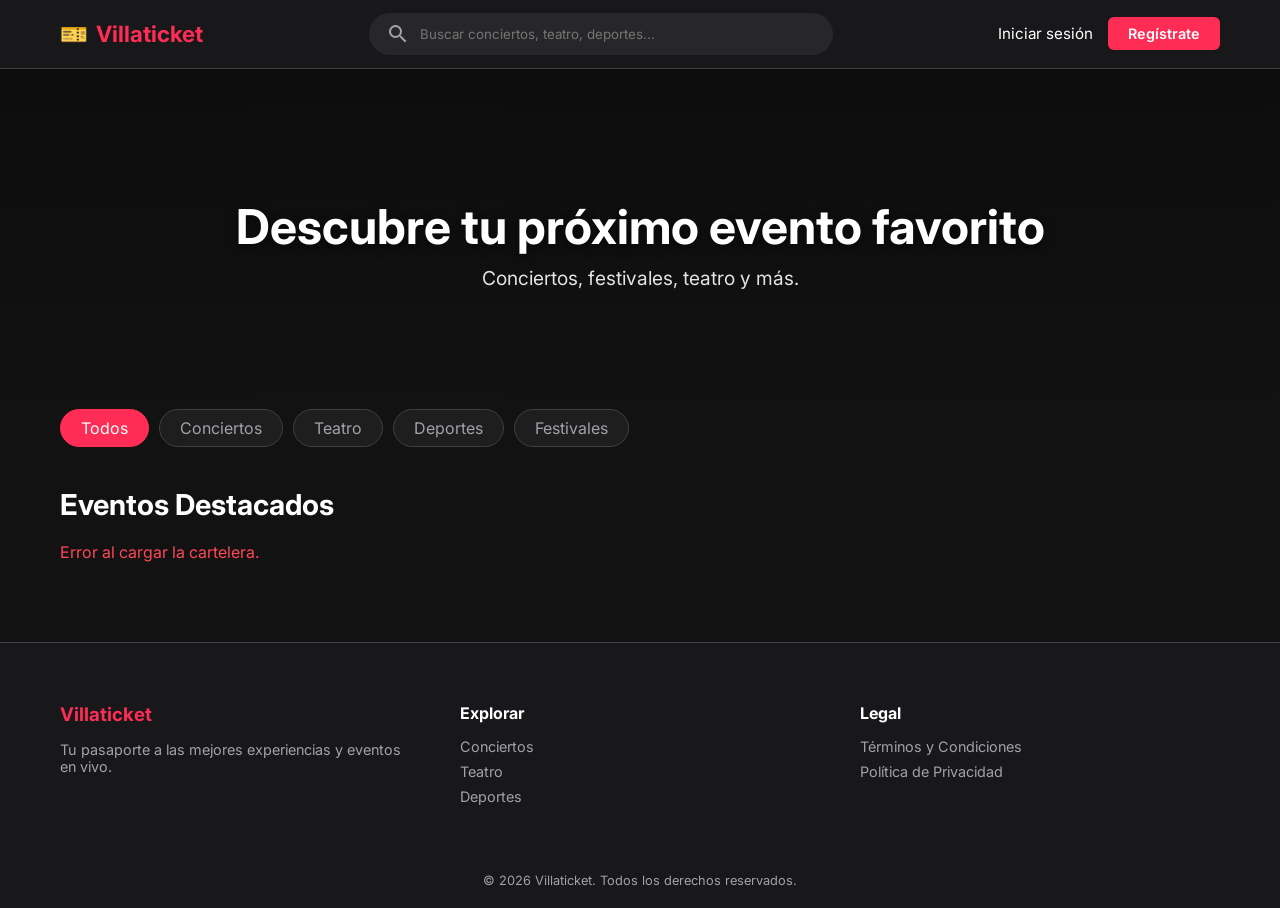
==== src/main/resources/static/crear-evento.html @ a06ca5f1 "actualizacion" ====
<!DOCTYPE html>
<html lang="es">
<head>
    <meta charset="UTF-8">
    <meta name="viewport" content="width=device-width, initial-scale=1.0">
    <title>Villaticket - Crear Evento</title>
    <link href="https://fonts.googleapis.com/css2?family=Inter:wght@400;500;600;700&display=swap" rel="stylesheet">
    <link rel="stylesheet" href="css/styles.css">
</head>
<body class="auth-body">

<nav class="navbar">
    <div class="nav-container">
        <a href="index.html" class="logo-area" style="text-decoration: none;">
            <span>🎫</span> Villaticket Panel Vendedor
        </a>
        <div class="nav-links">
            <a href="#" class="nav-item" id="btnCerrarSesion" style="color: #ff4757;">Cerrar sesión</a>
        </div>
    </div>
</nav>

<div class="container" style="margin-top: 40px; padding-bottom: 50px;">
    <div class="auth-card" style="max-width: 600px; margin: 0 auto;">
        <h2 class="auth-title">Crear Nuevo Evento</h2>
        <p class="auth-subtitle">Completa los datos para publicar tu evento en la cartelera.</p>

        <form id="crearEventoForm">
            <div class="form-group">
                <label class="form-label">Título del Evento</label>
                <input type="text" id="titulo" class="form-control" required placeholder="Ej. Concierto Rock">
            </div>

            <div style="display: flex; gap: 15px;">
                <div class="form-group" style="flex: 1;">
                    <label class="form-label">Fecha</label>
                    <input type="date" id="fecha" class="form-control" required>
                </div>
                <div class="form-group" style="flex: 1;">
                    <label class="form-label">Hora</label>
                    <input type="time" id="hora" class="form-control" required>
                </div>
            </div>

            <div class="form-group">
                <label class="form-label">Ubicación / Recinto</label>
                <input type="text" id="ubicacion" class="form-control" required placeholder="Ej. Estadio Nacional">
            </div>

            <div class="form-group">
                <label class="form-label">Categoría</label>
                <select id="categoriaId" class="form-control" required>
                    <option value="" disabled selected>Cargando categorías...</option>
                </select>
            </div>

            <div class="form-group">
                <label class="form-label">URL de la Imagen (Opcional)</label>
                <input type="url" id="imagen" class="form-control" placeholder="https://ejemplo.com/imagen.jpg">
            </div>

            <div id="eventoError" class="error-msg"></div>

            <button type="submit" class="btn btn-primary" style="width: 100%; padding: 12px; margin-top: 20px; font-size: 1rem;" id="btnCrear">
                Publicar Evento
            </button>
        </form>
    </div>
</div>

<script src="js/api.js"></script>
<script src="js/auth.js"></script>
<script src="js/crear-evento.js"></script>
</body>
</html>
---- src/main/resources/static/css/styles.css ----
/* --- ESTILOS ESPECÍFICOS PARA AUTH (LOGIN/REGISTER) --- */

/* Fondo especial para login/registro con un sutil destello rosa */
.auth-body {
    background-color: var(--bg-body);
    background-image: radial-gradient(circle at top right, rgba(255, 45, 85, 0.05), transparent 40%);
    min-height: 100vh;
    display: flex;
    flex-direction: column;
}

.auth-container {
    flex-grow: 1; /* Ocupa el espacio restante bajo el navbar */
    display: flex;
    align-items: center;
    justify-content: center;
    padding: 20px;
}

.auth-card {
    background-color: var(--bg-card);
    width: 100%;
    max-width: 440px;
    padding: 2.5rem;
    border-radius: var(--radius);
    border: 1px solid var(--border);
    /* Sombra suave para darle profundidad */
    box-shadow: 0 10px 40px rgba(0,0,0,0.4);
    animation: fadeIn 0.4s ease-out;
}

@keyframes fadeIn {
    from { opacity: 0; transform: translateY(15px); }
    to { opacity: 1; transform: translateY(0); }
}

.auth-title {
    text-align: center;
    font-size: 1.8rem;
    margin-bottom: 0.5rem;
    color: var(--text-main);
    font-weight: 700;
}

.auth-subtitle {
    text-align: center;
    color: var(--text-muted);
    font-size: 0.95rem;
    margin-bottom: 2rem;
}

/* Selector de Roles estilo Pill (Pastilla) */
.role-selector {
    display: flex;
    background-color: #27272a; /* Fondo oscuro del input */
    padding: 4px;
    border-radius: 8px; /* Bordes suaves */
    margin-bottom: 5px;
    border: 1px solid var(--border);
}

.role-option {
    flex: 1;
    text-align: center;
    padding: 10px;
    cursor: pointer;
    border-radius: 6px; /* Bordes interiores */
    font-size: 0.9rem;
    font-weight: 600;
    color: var(--text-muted);
    transition: all 0.2s ease;
    user-select: none;
}

.role-option:hover {
    color: var(--text-main);
}

/* El botón seleccionado se enciende con tu color principal */
.role-option.active {
    background-color: var(--primary);
    color: white;
    /* Sombra sutil del color primario */
    box-shadow: 0 4px 12px rgba(255, 45, 85, 0.3);
}

/* Enlaces del pie del formulario */
.auth-footer {
    text-align: center;
    margin-top: 1.5rem;
    font-size: 0.9rem;
    color: var(--text-muted);
}

.auth-link {
    color: var(--primary);
    text-decoration: none;
    font-weight: 600;
    transition: 0.3s;
}

.auth-link:hover {
    color: var(--primary-hover);
    text-decoration: underline;
}

.error-msg {
    background-color: rgba(255, 45, 85, 0.1);
    color: var(--primary);
    border: 1px solid rgba(255, 45, 85, 0.3);
    padding: 10px;
    border-radius: 8px;
    font-size: 0.85rem;
    margin-bottom: 15px;
    display: none;
    text-align: center;
}


/*------- diseños de eliminar despues --------------*/

:root {
    /* Paleta Oscura inspirada en Joinnus pero Dark */
    --bg-body: #121212;        /* Fondo muy oscuro */
    --bg-card: #1e1e1e;        /* Tarjetas un poco más claras */
    --bg-header: #18181b;      /* Header sólido */

    /* Colores de Acento */
    --primary: #ff2d55;        /* El Rojo/Rosa Joinnus vibrante */
    --primary-hover: #e01b42;

    /* Textos */
    --text-main: #ffffff;
    --text-muted: #a1a1aa;

    /* Bordes y UI */
    --border: #3f3f46;
    --radius: 12px;
}

* {
    margin: 0;
    padding: 0;
    box-sizing: border-box;
    font-family: 'Inter', sans-serif; /* Tipografía moderna */
}

body {
    background-color: var(--bg-body);
    color: var(--text-main);
}

/* --- NAVBAR --- */
.navbar {
    background-color: var(--bg-header);
    border-bottom: 1px solid var(--border);
    position: sticky;
    top: 0;
    z-index: 1000;
    padding: 0.8rem 0;
}

.nav-container {
    max-width: 1200px;
    margin: 0 auto;
    display: flex;
    justify-content: space-between;
    align-items: center;
    padding: 0 20px;
}

.logo-area {
    display: flex;
    align-items: center;
    gap: 8px;
    color: var(--primary);
    font-weight: 700;
    font-size: 1.4rem;
    cursor: pointer;
}

/* Barra de Búsqueda estilo Joinnus */
.search-bar {
    background-color: #27272a;
    border-radius: 50px;
    padding: 8px 16px;
    display: flex;
    align-items: center;
    width: 40%;
    border: 1px solid transparent;
    transition: 0.3s;
}

.search-bar:focus-within {
    border-color: var(--primary);
    background-color: #000;
}

.search-bar input {
    background: transparent;
    border: none;
    outline: none;
    color: white;
    margin-left: 10px;
    width: 100%;
}

.search-bar .material-icons-outlined {
    color: var(--text-muted);
}

.nav-links {
    display: flex;
    align-items: center;
    gap: 20px;
}

.nav-item {
    color: var(--text-main);
    text-decoration: none;
    font-size: 0.95rem;
    transition: 0.3s;
}

.nav-item:hover { color: var(--primary); }

.btn {
    padding: 8px 20px;
    border-radius: 6px;
    text-decoration: none;
    font-weight: 600;
    font-size: 0.9rem;
    transition: 0.3s;
}

.btn-text { color: var(--text-main); }
.btn-text:hover { color: var(--primary); }

.btn-primary {
    background-color: var(--primary);
    color: white;
}

.btn-primary:hover {
    background-color: var(--primary-hover);
    transform: translateY(-2px);
}

/* --- HERO --- */
.hero-section {
    height: 350px;
    background: linear-gradient(to bottom, rgba(0,0,0,0.3), var(--bg-body)),
                url('https://images.unsplash.com/photo-1492684223066-81342ee5ff30?ixlib=rb-1.2.1&auto=format&fit=crop&w=1350&q=80');
    background-size: cover;
    background-position: center;
    display: flex;
    align-items: center;
    justify-content: center;
    text-align: center;
}

.hero-content h1 {
    font-size: 3rem;
    margin-bottom: 10px;
    text-shadow: 0 4px 10px rgba(0,0,0,0.5);
}

/* --- FILTERS / CHIPS --- */
.container {
    max-width: 1200px;
    margin: 0 auto;
    padding: 20px;
}

.filters-section {
    display: flex;
    gap: 10px;
    overflow-x: auto;
    padding-bottom: 10px;
    margin-top: -30px; /* Efecto flotante sobre el hero */
    position: relative;
    z-index: 10;
}

.chip {
    background-color: var(--bg-card);
    border: 1px solid var(--border);
    color: var(--text-muted);
    padding: 8px 20px;
    border-radius: 20px;
    cursor: pointer;
    white-space: nowrap;
    transition: 0.3s;
}

.chip:hover, .chip.active {
    background-color: var(--primary);
    color: white;
    border-color: var(--primary);
}

/* --- GRID CARDS --- */
.section-title {
    margin: 30px 0 20px 0;
    font-size: 1.8rem;
}

.grid-eventos {
    display: grid;
    grid-template-columns: repeat(auto-fill, minmax(280px, 1fr)); /* Responsive Grid */
    gap: 24px;
}

/* Tarjeta estilo Joinnus Dark */
.card-evento {
    background-color: var(--bg-card);
    border-radius: var(--radius);
    overflow: hidden;
    transition: transform 0.3s, box-shadow 0.3s;
    border: 1px solid transparent;
    display: flex;
    flex-direction: column;
}

.card-evento:hover {
    transform: translateY(-5px);
    border-color: var(--border);
    box-shadow: 0 10px 30px rgba(0,0,0,0.5);
}

.card-image-wrapper {
    position: relative;
    height: 180px;
}

.card-img {
    width: 100%;
    height: 100%;
    object-fit: cover;
}

/* Badge de fecha sobre la imagen */
.date-badge {
    position: absolute;
    top: 10px;
    right: 10px;
    background-color: rgba(0,0,0,0.8);
    color: white;
    padding: 5px 10px;
    border-radius: 8px;
    font-size: 0.8rem;
    font-weight: bold;
    text-align: center;
    backdrop-filter: blur(4px);
}

.date-day { font-size: 1.1rem; display: block; }
.date-month { text-transform: uppercase; color: var(--primary); }

.card-body {
    padding: 16px;
    display: flex;
    flex-direction: column;
    flex-grow: 1;
}

.card-category {
    font-size: 0.75rem;
    color: var(--text-muted);
    text-transform: uppercase;
    letter-spacing: 1px;
    margin-bottom: 5px;
}

.card-title {
    font-size: 1.1rem;
    font-weight: 700;
    margin-bottom: 8px;
    line-height: 1.4;
    color: var(--text-main);
}

.card-info {
    display: flex;
    align-items: center;
    gap: 5px;
    color: var(--text-muted);
    font-size: 0.85rem;
    margin-bottom: 15px;
}

.card-footer {
    margin-top: auto;
    display: flex;
    justify-content: space-between;
    align-items: center;
    border-top: 1px solid var(--border);
    padding-top: 12px;
}

.price-tag {
    font-size: 0.9rem;
    color: var(--text-muted);
}

.price-amount {
    font-size: 1.3rem;
    font-weight: 800;
    color: var(--primary);
}

.btn-buy-card {
    background-color: transparent;
    color: var(--text-main);
    border: 1px solid var(--border);
    padding: 6px 12px;
    border-radius: 6px;
    cursor: pointer;
    font-size: 0.85rem;
    transition: 0.3s;
}

.btn-buy-card:hover {
    background-color: var(--text-main);
    color: black;
}

/* --- FOOTER --- */
.footer {
    background-color: var(--bg-header);
    margin-top: 60px;
    padding: 40px 0 20px 0;
    border-top: 1px solid var(--border);
}

.footer-content {
    display: grid;
    grid-template-columns: repeat(auto-fit, minmax(200px, 1fr));
    gap: 40px;
}

.footer-col h3, .footer-col h4 {
    color: var(--text-main);
    margin-bottom: 15px;
}

.footer-col a {
    display: block;
    color: var(--text-muted);
    text-decoration: none;
    margin-bottom: 8px;
    font-size: 0.9rem;
}

.footer-col a:hover { color: var(--primary); }

.copyright {
    text-align: center;
    margin-top: 40px;
    color: var(--text-muted);
    font-size: 0.8rem;
}

/* RESPONSIVE */
@media (max-width: 768px) {
    .nav-links, .search-bar { display: none; } /* En móvil simplificamos */
    .hero-content h1 { font-size: 2rem; }
}

/* --- ESTILOS DE AUTENTICACIÓN (LOGIN/REGISTER) --- */

.auth-body {
    background-image: radial-gradient(circle at top right, rgba(255, 45, 85, 0.1), transparent 40%),
                      radial-gradient(circle at bottom left, rgba(108, 92, 231, 0.1), transparent 40%);
}

.auth-container {
    min-height: calc(100vh - 140px); /* Restamos header/footer aprox */
    display: flex;
    align-items: center;
    justify-content: center;
    padding: 20px;
}

.auth-card {
    background-color: var(--bg-card);
    width: 100%;
    max-width: 420px;
    padding: 2.5rem;
    border-radius: var(--radius);
    border: 1px solid var(--border);
    box-shadow: 0 15px 35px rgba(0,0,0,0.5);
    animation: fadeIn 0.5s ease-out;
}

@keyframes fadeIn {
    from { opacity: 0; transform: translateY(20px); }
    to { opacity: 1; transform: translateY(0); }
}

.auth-title {
    text-align: center;
    font-size: 1.8rem;
    margin-bottom: 0.5rem;
    color: var(--text-main);
}

.auth-subtitle {
    text-align: center;
    color: var(--text-muted);
    font-size: 0.9rem;
    margin-bottom: 2rem;
}

/* Campos de Formulario */
.form-group {
    margin-bottom: 1.2rem;
}

.form-label {
    display: block;
    margin-bottom: 8px;
    font-size: 0.85rem;
    color: var(--text-muted);
    font-weight: 500;
}

.form-control {
    width: 100%;
    background-color: #27272a; /* Input oscuro */
    border: 1px solid var(--border);
    padding: 12px 16px;
    border-radius: 8px;
    color: white;
    font-size: 1rem;
    outline: none;
    transition: 0.3s;
}

.form-control:focus {
    border-color: var(--primary);
    box-shadow: 0 0 0 3px rgba(255, 45, 85, 0.2);
}

/* Selector de Rol (Cliente vs Vendedor) */
.role-selector {
    display: flex;
    background-color: #27272a;
    padding: 5px;
    border-radius: 50px;
    margin-bottom: 20px;
    border: 1px solid var(--border);
}

.role-option {
    flex: 1;
    text-align: center;
    padding: 10px;
    cursor: pointer;
    border-radius: 50px;
    font-size: 0.9rem;
    font-weight: 600;
    color: var(--text-muted);
    transition: 0.3s;
    user-select: none; /* Evita que se seleccione el texto */
}

/* La clase .active se pone con JS */
.role-option.active {
    background-color: var(--primary);
    color: white;
    box-shadow: 0 2px 10px rgba(255, 45, 85, 0.4);
}

/* Footer del Formulario */
.auth-footer {
    text-align: center;
    margin-top: 1.5rem;
    font-size: 0.9rem;
    color: var(--text-muted);
}

.auth-link {
    color: var(--primary);
    text-decoration: none;
    font-weight: 600;
}

.auth-link:hover { text-decoration: underline; }

/* Mensaje de Error */
.error-msg {
    color: #ff4757;
    font-size: 0.85rem;
    margin-top: 5px;
    display: none; /* Se muestra con JS */
}

/* --- ESTILOS CREAR EVENTO --- */
.upload-area {
    border: 2px dashed var(--border);
    border-radius: var(--radius);
    padding: 40px;
    text-align: center;
    cursor: pointer;
    transition: 0.3s;
    background-color: rgba(255,255,255,0.02);
}

.upload-area:hover {
    border-color: var(--primary);
    background-color: rgba(255, 45, 85, 0.05);
}

.upload-icon { font-size: 3rem; color: var(--text-muted); margin-bottom: 10px; }

/* --- ESTILOS MIS TICKETS (El diseño "Entrada Real") --- */
.ticket-container {
    display: flex;
    flex-direction: column;
    gap: 20px;
}

.ticket-card-real {
    display: flex;
    background-color: var(--bg-card);
    border-radius: var(--radius);
    overflow: hidden;
    border: 1px solid var(--border);
    position: relative;
    height: 200px;
    transition: 0.3s;
}

.ticket-card-real:hover {
    box-shadow: 0 10px 30px rgba(0,0,0,0.5);
    transform: translateX(5px);
}

/* Parte Izquierda (Info Evento) */
.ticket-left {
    flex: 1; /* Ocupa todo el espacio posible */
    padding: 25px;
    display: flex;
    flex-direction: column;
    justify-content: center;
    border-right: 2px dashed #3f3f46; /* Línea de corte */
    position: relative;
}

/* Los "mordiscos" o agujeros del ticket */
.ticket-left::after, .ticket-left::before {
    content: '';
    position: absolute;
    right: -10px;
    width: 20px;
    height: 20px;
    background-color: var(--bg-body); /* Color del fondo de la web */
    border-radius: 50%;
}
.ticket-left::before { top: -10px; }
.ticket-left::after { bottom: -10px; }

.ticket-event-title { font-size: 1.5rem; font-weight: 700; color: var(--text-main); margin-bottom: 10px;}
.ticket-meta { color: var(--text-muted); margin-bottom: 5px; display: flex; align-items: center; gap: 5px;}

/* Parte Derecha (QR) */
.ticket-right {
    width: 200px;
    display: flex;
    align-items: center;
    justify-content: center;
    background-color: white; /* El QR necesita contraste */
    padding: 10px;
    flex-shrink: 0;
}

/* ESTADO DEL TICKET (Badge) */
.ticket-status {
    display: inline-block;
    padding: 4px 10px;
    border-radius: 4px;
    font-size: 0.8rem;
    font-weight: bold;
    margin-top: 10px;
}
.status-valid { background-color: rgba(0, 184, 148, 0.2); color: #00b894; border: 1px solid #00b894;}
.status-used { background-color: rgba(255, 255, 255, 0.1); color: #b2bec3; border: 1px solid #636e72;}

/* Responsive para tickets */
@media (max-width: 768px) {
    .ticket-card-real { flex-direction: column; height: auto; }
    .ticket-left { border-right: none; border-bottom: 2px dashed #3f3f46; }
    .ticket-right { width: 100%; padding: 20px; }
    /* Ajuste agujeros */
    .ticket-left::after, .ticket-left::before { right: auto; left: -10px; } /* Simplificado para móvil */
}
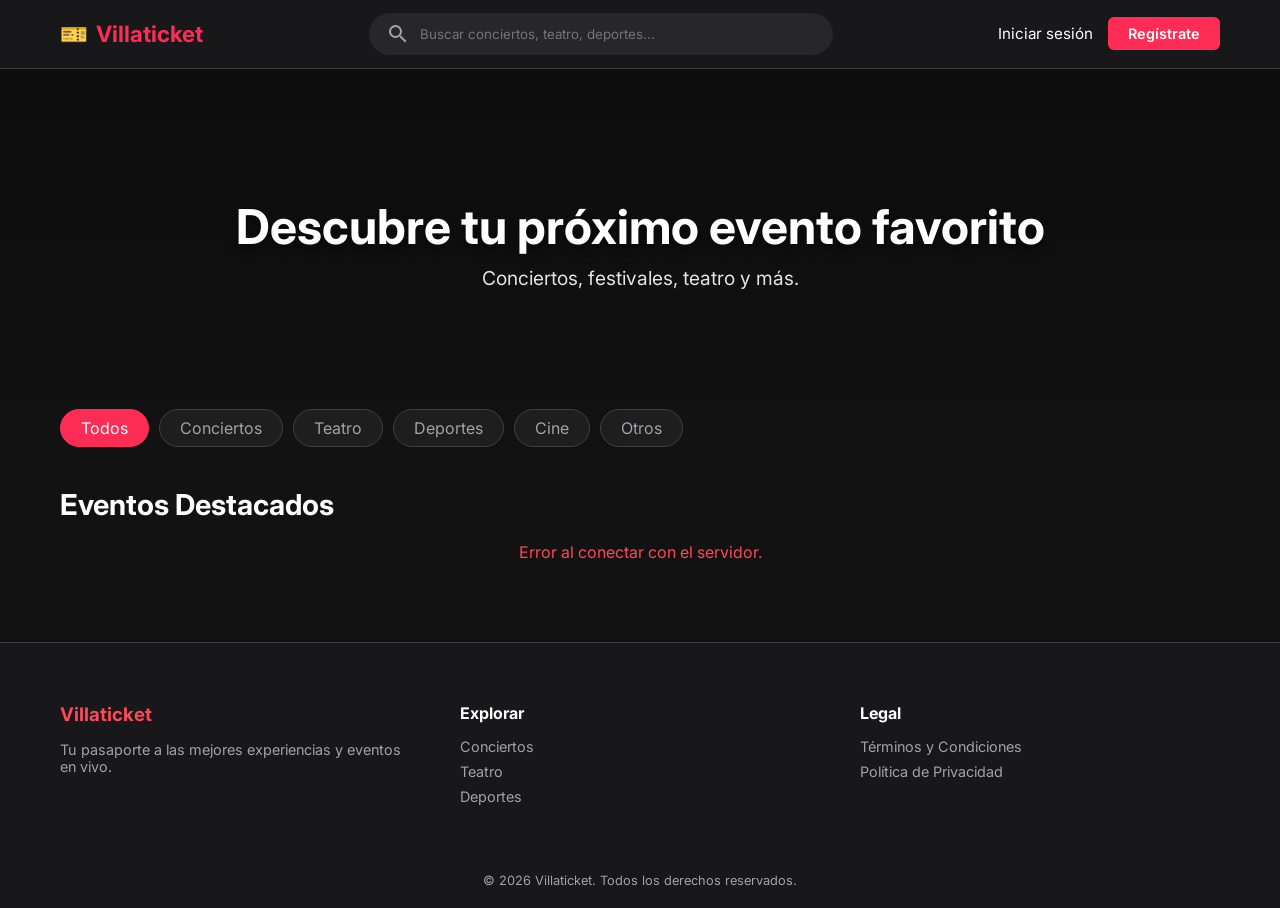
==== commit c1b3700e: "funcionalidad buscador eventos" ====
--- a/src/main/resources/static/crear-evento.html
+++ b/src/main/resources/static/crear-evento.html
@@ -14,6 +14,11 @@
         <a href="index.html" class="logo-area" style="text-decoration: none;">
             <span>🎫</span> Villaticket Panel Vendedor
         </a>
+        <button class="menu-toggle" id="menuToggle">
+            <span></span>
+            <span></span>
+            <span></span>
+        </button>
         <div class="nav-links">
             <a href="#" class="nav-item" id="btnCerrarSesion" style="color: #ff4757;">Cerrar sesión</a>
         </div>
@@ -23,12 +28,18 @@
 <div class="container" style="margin-top: 40px; padding-bottom: 50px;">
     <div class="auth-card" style="max-width: 600px; margin: 0 auto;">
         <h2 class="auth-title">Crear Nuevo Evento</h2>
-        <p class="auth-subtitle">Completa los datos para publicar tu evento en la cartelera.</p>
+        <p class="auth-subtitle">Completa los datos y sube las imágenes para publicar tu evento.</p>
 
         <form id="crearEventoForm">
             <div class="form-group">
                 <label class="form-label">Título del Evento</label>
                 <input type="text" id="titulo" class="form-control" required placeholder="Ej. Concierto Rock">
+            </div>
+
+            <!-- NUEVO CAMPO: Descripción -->
+            <div class="form-group">
+                <label class="form-label">Descripción detallada</label>
+                <textarea id="descripcion" class="form-control" rows="4" required placeholder="Explica de qué trata tu evento, artistas invitados, etc."></textarea>
             </div>
 
             <div style="display: flex; gap: 15px;">
@@ -54,15 +65,25 @@
                 </select>
             </div>
 
+            <!-- MODIFICADO: Subida de archivo físico para el Banner -->
             <div class="form-group">
-                <label class="form-label">URL de la Imagen (Opcional)</label>
-                <input type="url" id="imagen" class="form-control" placeholder="https://ejemplo.com/imagen.jpg">
+                <label class="form-label">Imagen Principal (Banner del evento)</label>
+                <input type="file" id="imagenPrincipal" class="form-control" accept="image/*" required>
             </div>
 
-            <div id="eventoError" class="error-msg"></div>
+            <!-- NUEVO CAMPO: Galería de imágenes (Archivos múltiples) -->
+            <div class="form-group">
+                <label class="form-label">Galería de Imágenes (Opcional)</label>
+                <input type="file" id="galeriaImagenes" class="form-control" accept="image/*" multiple>
+                <small style="color: var(--text-muted); display: block; margin-top: 5px; font-size: 0.85rem;">
+                    Puedes seleccionar varios archivos manteniendo pulsada la tecla Ctrl (o Cmd en Mac).
+                </small>
+            </div>
+
+            <div id="eventoError" class="error-msg" style="display: none; color: #ff4757; margin-top: 15px;"></div>
 
             <button type="submit" class="btn btn-primary" style="width: 100%; padding: 12px; margin-top: 20px; font-size: 1rem;" id="btnCrear">
-                Publicar Evento
+                Guardar Evento y Continuar
             </button>
         </form>
     </div>
--- a/src/main/resources/static/css/styles.css
+++ b/src/main/resources/static/css/styles.css
@@ -694,4 +694,197 @@
     .ticket-right { width: 100%; padding: 20px; }
     /* Ajuste agujeros */
     .ticket-left::after, .ticket-left::before { right: auto; left: -10px; } /* Simplificado para móvil */
+}
+
+/* =========================================
+   ESTADÍSTICAS DEL DASHBOARD VENDEDOR
+   ========================================= */
+.stats-grid {
+    display: grid;
+    grid-template-columns: repeat(auto-fit, minmax(250px, 1fr));
+    gap: 20px;
+    margin-bottom: 30px;
+    margin-top: 20px;
+}
+
+.stat-card {
+    background: #2a2a35; /* Adaptado al modo oscuro */
+    border-radius: 10px;
+    padding: 20px;
+    display: flex;
+    align-items: center;
+    gap: 15px;
+    box-shadow: 0 4px 6px rgba(0,0,0,0.2);
+    border: 1px solid rgba(255,255,255,0.05);
+    transition: transform 0.3s ease;
+}
+
+.stat-card:hover {
+    transform: translateY(-5px);
+}
+
+.stat-icon {
+    background: rgba(255, 71, 87, 0.1);
+    color: #ff4757;
+    padding: 15px;
+    border-radius: 50%;
+    display: flex;
+    justify-content: center;
+    align-items: center;
+}
+
+.stat-details h3 {
+    margin: 0;
+    font-size: 0.9rem;
+    color: #a1a1aa;
+    text-transform: uppercase;
+    letter-spacing: 0.5px;
+}
+
+.stat-details p {
+    margin: 5px 0 0;
+    font-size: 1.8rem;
+    font-weight: bold;
+    color: #ffffff;
+}
+
+/* Barras de progreso para las zonas */
+.zonas-stats {
+    margin-top: 15px;
+    padding-top: 15px;
+    border-top: 1px solid rgba(255,255,255,0.1);
+}
+
+.zona-stat {
+    margin-bottom: 10px;
+}
+
+.zona-stat-header {
+    display: flex;
+    justify-content: space-between;
+    font-size: 0.85rem;
+    color: #d4d4d8;
+    margin-bottom: 5px;
+}
+
+.progress-bar-bg {
+    width: 100%;
+    height: 8px;
+    background: #3f3f46;
+    border-radius: 4px;
+    overflow: hidden;
+}
+
+.progress-fill {
+    height: 100%;
+    background: #ff4757;
+    border-radius: 4px;
+    transition: width 0.5s ease-in-out;
+}
+
+
+/* =========================================
+   CONTENEDOR DEL GRÁFICO (CHART.JS)
+   ========================================= */
+.chart-section {
+    background: #2a2a35;
+    padding: 20px;
+    border-radius: 10px;
+    border: 1px solid rgba(255,255,255,0.05);
+    margin-bottom: 40px;
+    box-shadow: 0 4px 6px rgba(0,0,0,0.2);
+}
+
+.chart-section h3 {
+    color: #ffffff;
+    margin-top: 0;
+    margin-bottom: 20px;
+    font-size: 1.2rem;
+    font-weight: 600;
+}
+
+.chart-container {
+    position: relative;
+    height: 300px;
+    width: 100%;
+}
+
+/* =========================================
+   MENÚ RESPONSIVO (MÓVIL)
+   ========================================= */
+
+/* Botón de hamburguesa (oculto por defecto en PC) */
+.menu-toggle {
+    display: none;
+    flex-direction: column;
+    gap: 5px;
+    cursor: pointer;
+    background: none;
+    border: none;
+    z-index: 1001;
+}
+
+.menu-toggle span {
+    display: block;
+    width: 25px;
+    height: 3px;
+    background-color: white;
+    border-radius: 2px;
+    transition: 0.3s;
+}
+
+@media (max-width: 768px) {
+    .menu-toggle {
+        display: flex; /* Aparece en móviles */
+    }
+
+    .nav-links {
+        display: none; /* Se oculta el menú horizontal */
+        flex-direction: column;
+        position: absolute;
+        top: 70px;
+        left: 0;
+        width: 100%;
+        background-color: #1a1a2e;
+        padding: 20px;
+        border-bottom: 1px solid rgba(255,255,255,0.1);
+        box-shadow: 0 10px 15px rgba(0,0,0,0.5);
+    }
+
+    /* Clase que se activa al hacer clic en la hamburguesa */
+    .nav-links.active {
+        display: flex;
+        animation: fadeInDown 0.3s ease forwards;
+    }
+
+    .nav-item {
+        width: 100%;
+        padding: 15px 0;
+        border-bottom: 1px solid rgba(255,255,255,0.05);
+    }
+
+    #nav-user-links, #nav-auth-links {
+        flex-direction: column;
+        width: 100%;
+        gap: 0;
+    }
+}
+
+@keyframes fadeInDown {
+    from { opacity: 0; transform: translateY(-10px); }
+    to { opacity: 1; transform: translateY(0); }
+}
+
+/* Estilo para el botón de categoría activo */
+.cat-btn.active {
+    background-color: #ff4757 !important;
+    color: white !important;
+    border-color: #ff4757 !important;
+    box-shadow: 0 0 10px rgba(255, 71, 87, 0.4);
+}
+
+.search-bar input:focus {
+    outline: none;
+    border-color: #ff4757;
+    box-shadow: 0 0 8px rgba(255, 71, 87, 0.2);
 }
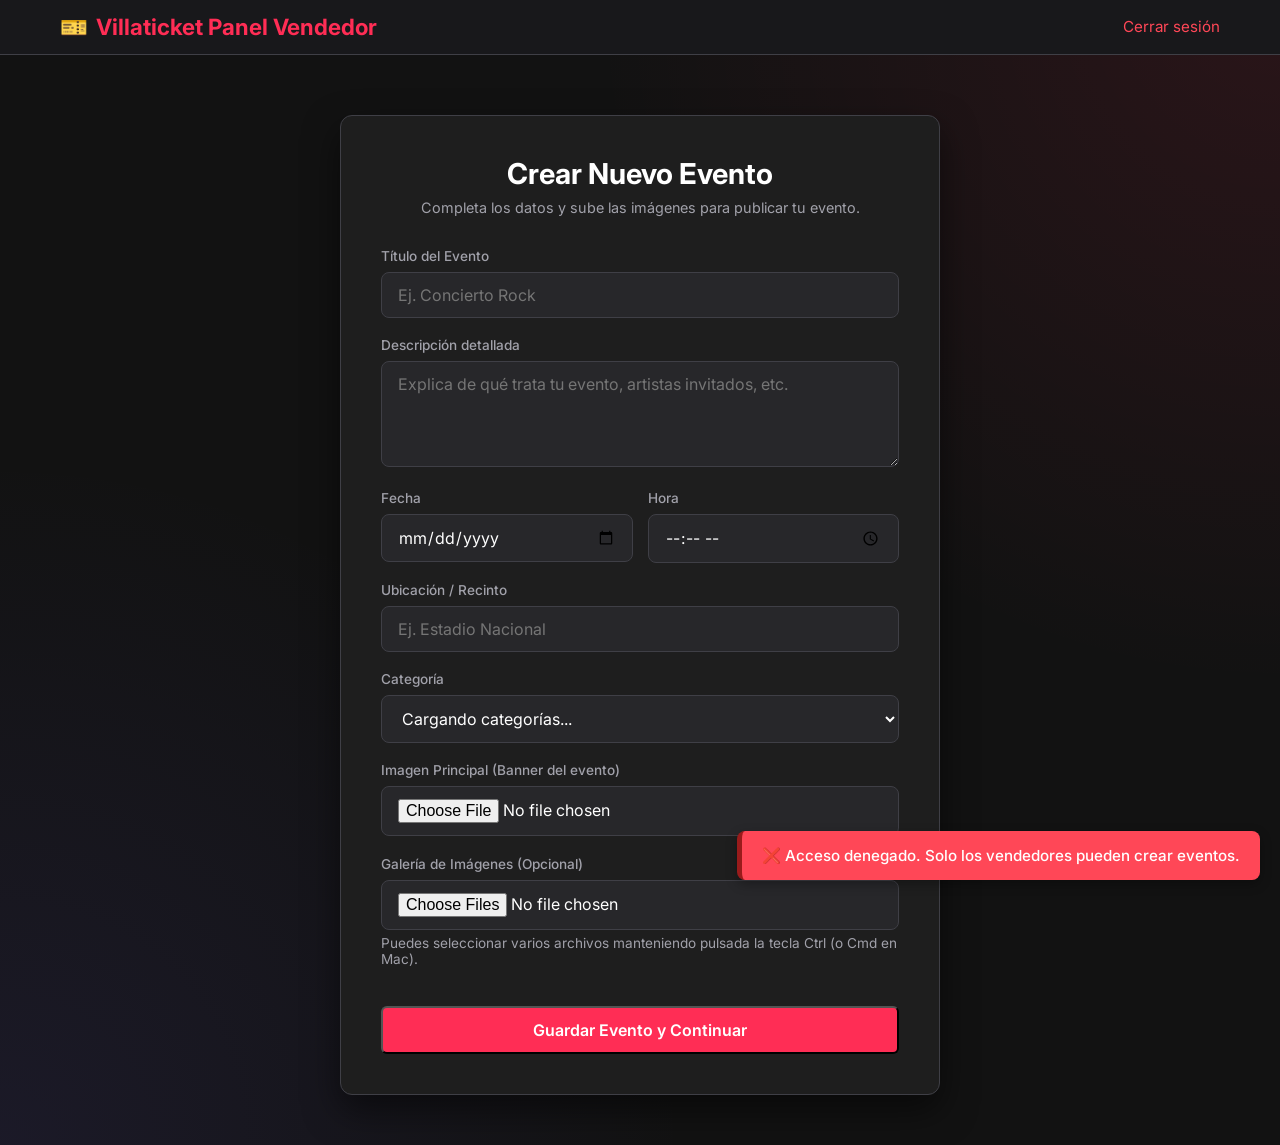
==== commit 0dc0789f: "subida de readme.md actualizado" ====
--- a/src/main/resources/static/crear-evento.html
+++ b/src/main/resources/static/crear-evento.html
@@ -36,7 +36,6 @@
                 <input type="text" id="titulo" class="form-control" required placeholder="Ej. Concierto Rock">
             </div>
 
-            <!-- NUEVO CAMPO: Descripción -->
             <div class="form-group">
                 <label class="form-label">Descripción detallada</label>
                 <textarea id="descripcion" class="form-control" rows="4" required placeholder="Explica de qué trata tu evento, artistas invitados, etc."></textarea>
@@ -65,13 +64,11 @@
                 </select>
             </div>
 
-            <!-- MODIFICADO: Subida de archivo físico para el Banner -->
             <div class="form-group">
                 <label class="form-label">Imagen Principal (Banner del evento)</label>
                 <input type="file" id="imagenPrincipal" class="form-control" accept="image/*" required>
             </div>
 
-            <!-- NUEVO CAMPO: Galería de imágenes (Archivos múltiples) -->
             <div class="form-group">
                 <label class="form-label">Galería de Imágenes (Opcional)</label>
                 <input type="file" id="galeriaImagenes" class="form-control" accept="image/*" multiple>
--- a/src/main/resources/static/css/styles.css
+++ b/src/main/resources/static/css/styles.css
@@ -1,6 +1,4 @@
 /* --- ESTILOS ESPECÍFICOS PARA AUTH (LOGIN/REGISTER) --- */
-
-/* Fondo especial para login/registro con un sutil destello rosa */
 .auth-body {
     background-color: var(--bg-body);
     background-image: radial-gradient(circle at top right, rgba(255, 45, 85, 0.05), transparent 40%);
@@ -10,7 +8,7 @@
 }
 
 .auth-container {
-    flex-grow: 1; /* Ocupa el espacio restante bajo el navbar */
+    flex-grow: 1;
     display: flex;
     align-items: center;
     justify-content: center;
@@ -52,9 +50,9 @@
 /* Selector de Roles estilo Pill (Pastilla) */
 .role-selector {
     display: flex;
-    background-color: #27272a; /* Fondo oscuro del input */
+    background-color: #27272a;
     padding: 4px;
-    border-radius: 8px; /* Bordes suaves */
+    border-radius: 8px;
     margin-bottom: 5px;
     border: 1px solid var(--border);
 }
@@ -64,7 +62,7 @@
     text-align: center;
     padding: 10px;
     cursor: pointer;
-    border-radius: 6px; /* Bordes interiores */
+    border-radius: 6px;
     font-size: 0.9rem;
     font-weight: 600;
     color: var(--text-muted);
@@ -76,15 +74,13 @@
     color: var(--text-main);
 }
 
-/* El botón seleccionado se enciende con tu color principal */
+
 .role-option.active {
     background-color: var(--primary);
     color: white;
-    /* Sombra sutil del color primario */
     box-shadow: 0 4px 12px rgba(255, 45, 85, 0.3);
 }
 
-/* Enlaces del pie del formulario */
 .auth-footer {
     text-align: center;
     margin-top: 1.5rem;
@@ -117,23 +113,21 @@
 }
 
 
-/*------- diseños de eliminar despues --------------*/
+
 
 :root {
-    /* Paleta Oscura inspirada en Joinnus pero Dark */
-    --bg-body: #121212;        /* Fondo muy oscuro */
-    --bg-card: #1e1e1e;        /* Tarjetas un poco más claras */
-    --bg-header: #18181b;      /* Header sólido */
-
-    /* Colores de Acento */
-    --primary: #ff2d55;        /* El Rojo/Rosa Joinnus vibrante */
+
+    --bg-body: #121212;
+    --bg-card: #1e1e1e;
+    --bg-header: #18181b;
+
+    --primary: #ff2d55;
     --primary-hover: #e01b42;
 
-    /* Textos */
     --text-main: #ffffff;
     --text-muted: #a1a1aa;
 
-    /* Bordes y UI */
+
     --border: #3f3f46;
     --radius: 12px;
 }
@@ -142,7 +136,7 @@
     margin: 0;
     padding: 0;
     box-sizing: border-box;
-    font-family: 'Inter', sans-serif; /* Tipografía moderna */
+    font-family: 'Inter', sans-serif;
 }
 
 body {
@@ -179,7 +173,7 @@
     cursor: pointer;
 }
 
-/* Barra de Búsqueda estilo Joinnus */
+/* Barra de Búsqueda  */
 .search-bar {
     background-color: #27272a;
     border-radius: 50px;
@@ -277,7 +271,7 @@
     gap: 10px;
     overflow-x: auto;
     padding-bottom: 10px;
-    margin-top: -30px; /* Efecto flotante sobre el hero */
+    margin-top: -30px;
     position: relative;
     z-index: 10;
 }
@@ -311,7 +305,7 @@
     gap: 24px;
 }
 
-/* Tarjeta estilo Joinnus Dark */
+/* Tarjetas */
 .card-evento {
     background-color: var(--bg-card);
     border-radius: var(--radius);
@@ -339,7 +333,7 @@
     object-fit: cover;
 }
 
-/* Badge de fecha sobre la imagen */
+
 .date-badge {
     position: absolute;
     top: 10px;
@@ -467,7 +461,7 @@
     .hero-content h1 { font-size: 2rem; }
 }
 
-/* --- ESTILOS DE AUTENTICACIÓN (LOGIN/REGISTER) --- */
+
 
 .auth-body {
     background-image: radial-gradient(circle at top right, rgba(255, 45, 85, 0.1), transparent 40%),
@@ -475,7 +469,7 @@
 }
 
 .auth-container {
-    min-height: calc(100vh - 140px); /* Restamos header/footer aprox */
+    min-height: calc(100vh - 140px);
     display: flex;
     align-items: center;
     justify-content: center;
@@ -527,7 +521,7 @@
 
 .form-control {
     width: 100%;
-    background-color: #27272a; /* Input oscuro */
+    background-color: #27272a;
     border: 1px solid var(--border);
     padding: 12px 16px;
     border-radius: 8px;
@@ -542,7 +536,7 @@
     box-shadow: 0 0 0 3px rgba(255, 45, 85, 0.2);
 }
 
-/* Selector de Rol (Cliente vs Vendedor) */
+
 .role-selector {
     display: flex;
     background-color: #27272a;
@@ -562,10 +556,10 @@
     font-weight: 600;
     color: var(--text-muted);
     transition: 0.3s;
-    user-select: none; /* Evita que se seleccione el texto */
-}
-
-/* La clase .active se pone con JS */
+    user-select: none;
+}
+
+
 .role-option.active {
     background-color: var(--primary);
     color: white;
@@ -593,7 +587,7 @@
     color: #ff4757;
     font-size: 0.85rem;
     margin-top: 5px;
-    display: none; /* Se muestra con JS */
+    display: none;
 }
 
 /* --- ESTILOS CREAR EVENTO --- */
@@ -614,7 +608,7 @@
 
 .upload-icon { font-size: 3rem; color: var(--text-muted); margin-bottom: 10px; }
 
-/* --- ESTILOS MIS TICKETS (El diseño "Entrada Real") --- */
+/* --- ESTILOS MIS TICKETS  --- */
 .ticket-container {
     display: flex;
     flex-direction: column;
@@ -637,9 +631,9 @@
     transform: translateX(5px);
 }
 
-/* Parte Izquierda (Info Evento) */
+
 .ticket-left {
-    flex: 1; /* Ocupa todo el espacio posible */
+    flex: 1;
     padding: 25px;
     display: flex;
     flex-direction: column;
@@ -648,7 +642,7 @@
     position: relative;
 }
 
-/* Los "mordiscos" o agujeros del ticket */
+
 .ticket-left::after, .ticket-left::before {
     content: '';
     position: absolute;
@@ -664,18 +658,18 @@
 .ticket-event-title { font-size: 1.5rem; font-weight: 700; color: var(--text-main); margin-bottom: 10px;}
 .ticket-meta { color: var(--text-muted); margin-bottom: 5px; display: flex; align-items: center; gap: 5px;}
 
-/* Parte Derecha (QR) */
+
 .ticket-right {
     width: 200px;
     display: flex;
     align-items: center;
     justify-content: center;
-    background-color: white; /* El QR necesita contraste */
+    background-color: white;
     padding: 10px;
     flex-shrink: 0;
 }
 
-/* ESTADO DEL TICKET (Badge) */
+
 .ticket-status {
     display: inline-block;
     padding: 4px 10px;
@@ -687,12 +681,11 @@
 .status-valid { background-color: rgba(0, 184, 148, 0.2); color: #00b894; border: 1px solid #00b894;}
 .status-used { background-color: rgba(255, 255, 255, 0.1); color: #b2bec3; border: 1px solid #636e72;}
 
-/* Responsive para tickets */
+
 @media (max-width: 768px) {
     .ticket-card-real { flex-direction: column; height: auto; }
     .ticket-left { border-right: none; border-bottom: 2px dashed #3f3f46; }
     .ticket-right { width: 100%; padding: 20px; }
-    /* Ajuste agujeros */
     .ticket-left::after, .ticket-left::before { right: auto; left: -10px; } /* Simplificado para móvil */
 }
 
@@ -708,7 +701,7 @@
 }
 
 .stat-card {
-    background: #2a2a35; /* Adaptado al modo oscuro */
+    background: #2a2a35;
     border-radius: 10px;
     padding: 20px;
     display: flex;
@@ -813,7 +806,7 @@
    MENÚ RESPONSIVO (MÓVIL)
    ========================================= */
 
-/* Botón de hamburguesa (oculto por defecto en PC) */
+
 .menu-toggle {
     display: none;
     flex-direction: column;
@@ -835,11 +828,11 @@
 
 @media (max-width: 768px) {
     .menu-toggle {
-        display: flex; /* Aparece en móviles */
+        display: flex;
     }
 
     .nav-links {
-        display: none; /* Se oculta el menú horizontal */
+        display: none;
         flex-direction: column;
         position: absolute;
         top: 70px;
@@ -851,7 +844,7 @@
         box-shadow: 0 10px 15px rgba(0,0,0,0.5);
     }
 
-    /* Clase que se activa al hacer clic en la hamburguesa */
+
     .nav-links.active {
         display: flex;
         animation: fadeInDown 0.3s ease forwards;
@@ -875,7 +868,7 @@
     to { opacity: 1; transform: translateY(0); }
 }
 
-/* Estilo para el botón de categoría activo */
+
 .cat-btn.active {
     background-color: #ff4757 !important;
     color: white !important;
@@ -887,4 +880,63 @@
     outline: none;
     border-color: #ff4757;
     box-shadow: 0 0 8px rgba(255, 71, 87, 0.2);
+}
+
+/* =========================================
+   TOAST NOTIFICATIONS (MENSAJES FLOTANTES)
+   ========================================= */
+#toast-container {
+    position: fixed;
+    bottom: 20px;
+    right: 20px;
+    z-index: 9999;
+    display: flex;
+    flex-direction: column;
+    gap: 10px;
+}
+.toast {
+    min-width: 250px;
+    padding: 15px 20px;
+    border-radius: 8px;
+    color: #fff;
+    font-weight: 500;
+    box-shadow: 0 4px 12px rgba(0,0,0,0.3);
+    opacity: 0;
+    transform: translateX(100%);
+    animation: slideInRight 0.4s forwards;
+    display: flex;
+    align-items: center;
+    font-size: 0.95rem;
+}
+.toast.success { background-color: #4ade80; color: #14532d; border-left: 5px solid #166534; }
+.toast.error { background-color: #ff4757; color: #fff; border-left: 5px solid #991b1b; }
+.toast.info { background-color: #60a5fa; color: #fff; border-left: 5px solid #1e3a8a; }
+
+@keyframes slideInRight {
+    to { opacity: 1; transform: translateX(0); }
+}
+@keyframes fadeOutRight {
+    to { opacity: 0; transform: translateX(100%); }
+}
+
+/* =========================================
+   SPINNER DE CARGA
+   ========================================= */
+.spinner {
+    display: inline-block;
+    width: 18px;
+    height: 18px;
+    border: 3px solid rgba(255,255,255,0.3);
+    border-radius: 50%;
+    border-top-color: #fff;
+    animation: spin 1s ease-in-out infinite;
+    margin-right: 8px;
+    vertical-align: middle;
+}
+@keyframes spin {
+    to { transform: rotate(360deg); }
+}
+.btn.loading {
+    pointer-events: none;
+    opacity: 0.8;
 }
